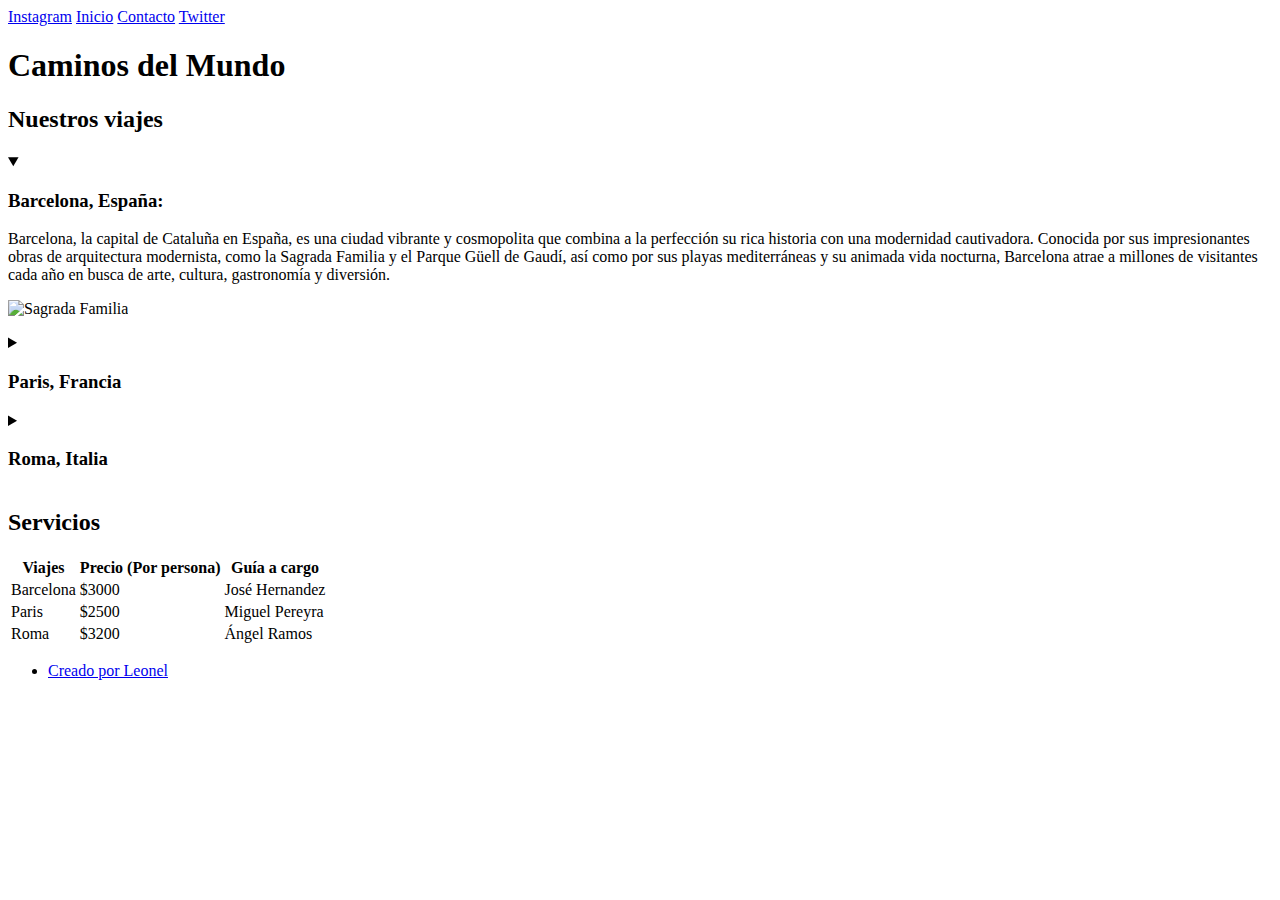
==== Proyecto 1 Web/Codigo/index.html @ 0823ace2 "Add files via upload" ====
<!DOCTYPE html>
<html lang="es">
<head>
    <meta charset="UTF-8">
    <meta name="viewport" content="width=device-width, initial-scale=1.0">
    <title>Caminos del Mundo</title>
    <link rel="stylesheet" href="styles.css"> 
    <link rel="icon" href="/Imagenes/Icono.png" type="image/x-icon">
    
</head>
<body>
    <header>
        <nav class="Links"> 
                <a class="elemento" target="_blank" rel="noreferer" href="https://www.instagram.com/flybondioficial/">Instagram</a>
                <a class="elemento" id="PagActual" href="index.html">Inicio</a>
                <a class="elemento" href="contacto.html">Contacto</a>
                <a class="elemento" target="_blank" rel="noreferer" href="https://twitter.com/flybondioficial?ref_src=twsrc%5Egoogle%7Ctwcamp%5Eserp%7Ctwgr%5Eauthor">Twitter</a> 
        </nav>
        <h1 class="Titulo">Caminos del Mundo </h1>
    </header>
        <section class="Viajes">
            <h2 class="Subtitulo">Nuestros viajes</h2>
            <article class="Paises">
                <details open>
                <summary><h3><strong>Barcelona, España:</strong></h3></Summary>
                <p>Barcelona, ​la capital de Cataluña en España, es una ciudad vibrante y cosmopolita que combina a la perfección su rica historia con una modernidad cautivadora. Conocida por sus impresionantes obras de arquitectura modernista, como la Sagrada Familia y el Parque Güell de Gaudí, así como por sus playas mediterráneas y su animada vida nocturna, Barcelona atrae a millones de visitantes cada año en busca de arte, cultura, gastronomía y diversión.</p>
                <p class="Monumentos"><img src="/Imagenes/SagradaFamilia.jpg" alt="Sagrada Familia"></p>
                </details>
            </article>
            <article class="Paises">
                <details>
                <summary><h3><strong>Paris, Francia</strong></h3></summary>
                <p>París, la capital de Francia, es una ciudad icónica conocida por su elegancia, historia y cultura. Con monumentos emblemáticos como la Torre Eiffel, el Louvre y la Catedral de Notre Dame, así como sus amplios bulevares y encantadores cafés, París es un destino que cautiva a visitantes de todo el mundo. Su rica oferta artística, gastronómica y de moda la convierte en una ciudad única y fascinante para explorar. </p>
                <p class="Monumentos"><img  src="/Imagenes/TorreEiffel.jpg" alt="Torre Eiffel"></p>
                </details>
            </article>
            <article class="Paises">
                <details>
                    <summary><h3><strong>Roma, Italia</strong></h3></summary>
                    <p>Roma, la capital de Italia, es una ciudad con una historia milenaria que se refleja en sus impresionantes ruinas y monumentos antiguos, como el Coliseo, el Foro Romano y el Panteón. Además de su legado histórico, Roma es famosa por su arte renacentista, sus plazas encantadoras como la Piazza Navona y la del Popolo, y su deliciosa gastronomía italiana. Con una mezcla única de pasado y presente, Roma es un destino imperdible para los amantes de la historia, el arte y la buena comida.</p>
                    <p class="Monumentos"><img src="/Imagenes/ColiseoRomano.jpg" alt="Coliseo Romano"> </p>
                </details>
            </article>
        </section>
        <section class="Servicios">
            <h2 class="Subtitulo">Servicios</h2>
            <table>
                <tr>
                  <th>Viajes</th>
                  <th>Precio (Por persona)</th>
                  <th>Guía a cargo</th>
                </tr>
                <tr>
                  <td>Barcelona</td>
                  <td>$3000</td>
                  <td>José Hernandez</td>
                </tr>
                <tr>
                  <td>Paris</td>
                  <td>$2500</td>
                  <td>Miguel Pereyra</td>
                </tr>
                <tr>
                  <td>Roma</td>
                  <td>$3200</td>
                  <td>Ángel Ramos</td>
                </tr>
                </tr>
              </table>
        </section>
    <footer>
        <div class="Enlaces">
            <ul>
            <li><a target="_blank" rel="noreferer" href="https://www.instagram.com/leo.suarezzz/">Creado por Leonel</a></li>
        </ul>
        </div>
    </footer>
</body>
</html>
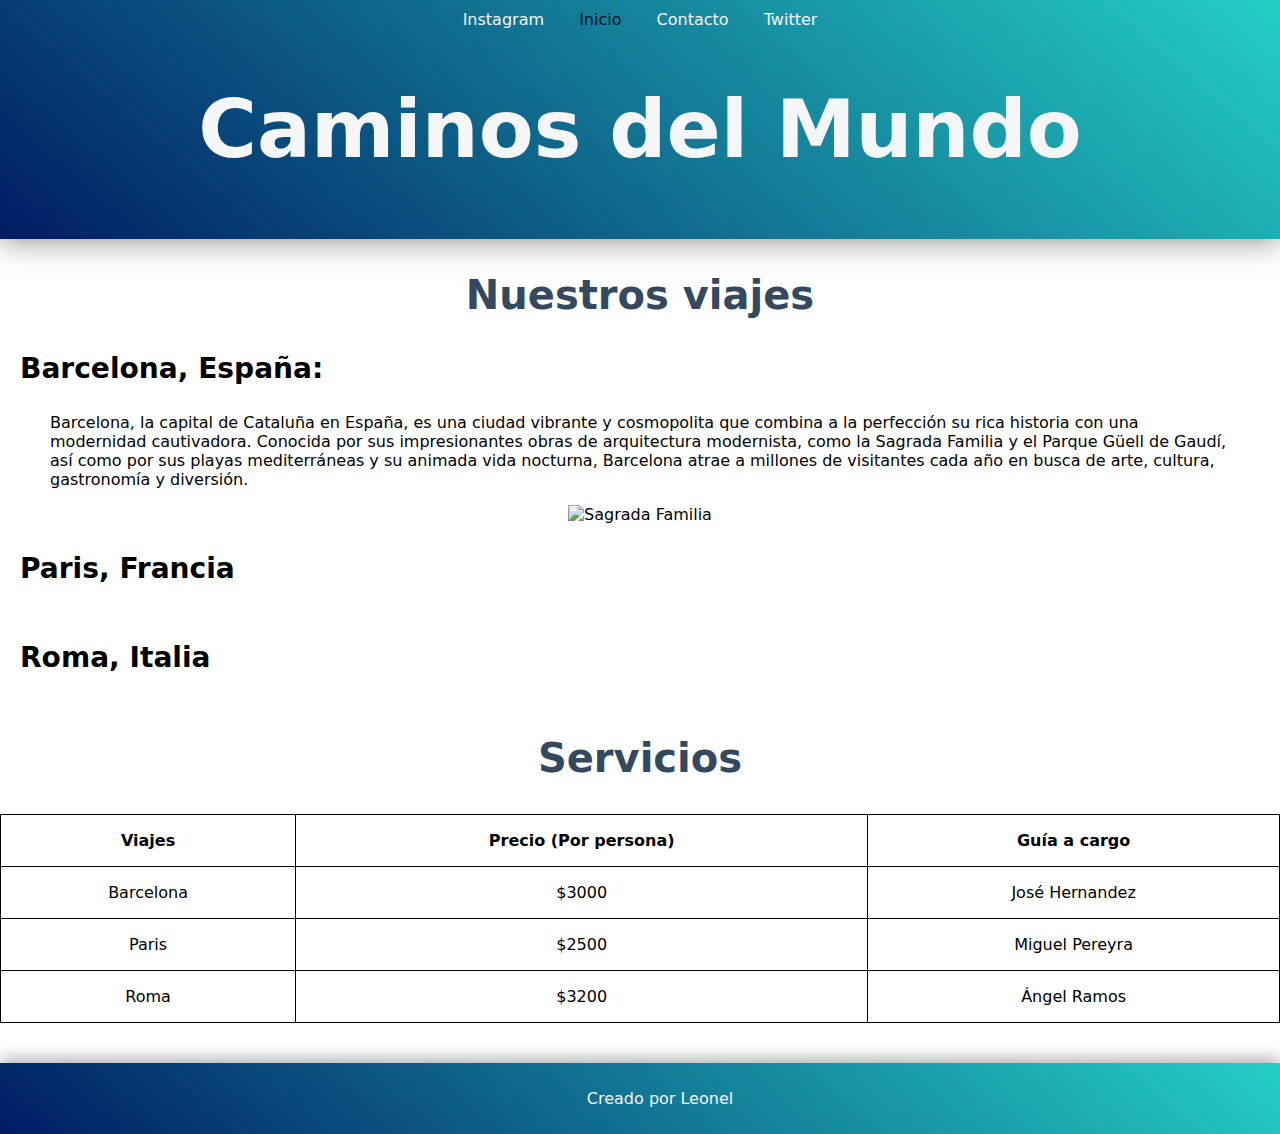
==== commit d049383f: "Update index.html" ====
--- a/Proyecto 1 Web/Codigo/index.html
+++ b/Proyecto 1 Web/Codigo/index.html
@@ -4,8 +4,8 @@
     <meta charset="UTF-8">
     <meta name="viewport" content="width=device-width, initial-scale=1.0">
     <title>Caminos del Mundo</title>
-    <link rel="stylesheet" href="styles.css"> 
-    <link rel="icon" href="/Imagenes/Icono.png" type="image/x-icon">
+    <link rel="stylesheet" href="./Styles.css"> 
+    <link rel="icon" href="./Imagenes/Icono.png" type="image/x-icon">
     
 </head>
 <body>
@@ -24,21 +24,21 @@
                 <details open>
                 <summary><h3><strong>Barcelona, España:</strong></h3></Summary>
                 <p>Barcelona, ​la capital de Cataluña en España, es una ciudad vibrante y cosmopolita que combina a la perfección su rica historia con una modernidad cautivadora. Conocida por sus impresionantes obras de arquitectura modernista, como la Sagrada Familia y el Parque Güell de Gaudí, así como por sus playas mediterráneas y su animada vida nocturna, Barcelona atrae a millones de visitantes cada año en busca de arte, cultura, gastronomía y diversión.</p>
-                <p class="Monumentos"><img src="/Imagenes/SagradaFamilia.jpg" alt="Sagrada Familia"></p>
+                <p class="Monumentos"><img src="./Imagenes/SagradaFamilia.jpg" alt="Sagrada Familia"></p>
                 </details>
             </article>
             <article class="Paises">
                 <details>
                 <summary><h3><strong>Paris, Francia</strong></h3></summary>
                 <p>París, la capital de Francia, es una ciudad icónica conocida por su elegancia, historia y cultura. Con monumentos emblemáticos como la Torre Eiffel, el Louvre y la Catedral de Notre Dame, así como sus amplios bulevares y encantadores cafés, París es un destino que cautiva a visitantes de todo el mundo. Su rica oferta artística, gastronómica y de moda la convierte en una ciudad única y fascinante para explorar. </p>
-                <p class="Monumentos"><img  src="/Imagenes/TorreEiffel.jpg" alt="Torre Eiffel"></p>
+                <p class="Monumentos"><img  src="./Imagenes/TorreEiffel.jpg" alt="Torre Eiffel"></p>
                 </details>
             </article>
             <article class="Paises">
                 <details>
                     <summary><h3><strong>Roma, Italia</strong></h3></summary>
                     <p>Roma, la capital de Italia, es una ciudad con una historia milenaria que se refleja en sus impresionantes ruinas y monumentos antiguos, como el Coliseo, el Foro Romano y el Panteón. Además de su legado histórico, Roma es famosa por su arte renacentista, sus plazas encantadoras como la Piazza Navona y la del Popolo, y su deliciosa gastronomía italiana. Con una mezcla única de pasado y presente, Roma es un destino imperdible para los amantes de la historia, el arte y la buena comida.</p>
-                    <p class="Monumentos"><img src="/Imagenes/ColiseoRomano.jpg" alt="Coliseo Romano"> </p>
+                    <p class="Monumentos"><img src="./Imagenes/ColiseoRomano.jpg" alt="Coliseo Romano"> </p>
                 </details>
             </article>
         </section>
@@ -76,4 +76,4 @@
         </div>
     </footer>
 </body>
-</html>+</html>
--- a/Proyecto 1 Web/Codigo/Styles.css
+++ b/Proyecto 1 Web/Codigo/Styles.css
@@ -0,0 +1,151 @@
+body {
+    width: 100%;
+    font-family: system-ui, -apple-system, BlinkMacSystemFont, 'Segoe UI', Roboto, Oxygen, Ubuntu, Cantarell, 'Open Sans', 'Helvetica Neue', sans-serif;
+    margin: auto;
+    padding: 0;
+    background: #fff;
+    display: flex;
+    flex-direction: column;
+    min-height: 100vh;
+}
+
+header {
+    background: linear-gradient(220.55deg, #24CFC5 0%, #001C63 100%);
+    width: auto;
+    color: #fff;
+    padding: 10px;
+    text-align: center;
+    box-shadow: 0px 0px 30px rgba(0, 0, 0, 0.5);
+}
+
+a {
+    color: rgb(244, 246, 247);
+    text-decoration: none;
+}
+
+a:hover {
+    color: rgb(3, 13, 31);
+}
+
+#PagActual{
+    color: rgb(3, 13, 31);
+}
+
+summary {
+    cursor: pointer;
+    display: block;
+    font-size: 24px;
+    font-weight: bold;
+}
+
+ul {
+    list-style-type: none;
+}
+
+h1 {
+    text-align: center;
+    color: rgb(244, 246, 247);
+    font-size: 80px;
+    user-select: none;
+}
+
+h2 {
+    text-align: center;
+    color: rgb(52, 73, 94);
+    font-size: 40px;
+    user-select: none;
+}
+
+footer {
+    background: linear-gradient(220.55deg, #24CFC5 0%, #001C63 100%);
+    color: #fff;
+    padding: 10px 0;
+    text-align: center;
+    margin-top: auto;
+    box-shadow: 0px -5px 15px rgba(0, 0, 0, 0.3);
+}
+
+.elemento {
+    margin: 15px;
+}
+
+img {
+    max-width: 100%;
+    height: auto;
+    box-align: center;
+}
+
+table {
+    border-collapse: collapse;
+    width: 100%;
+    padding: 15px;
+    margin-bottom: 40px;
+}
+
+td,
+th {
+    border: 1px solid #000;
+    text-align: center;
+    padding: 1em 1em;
+}
+
+p {
+    padding: 0 30px;
+}
+
+.Monumentos {
+    text-align: center;
+}
+
+.Paises {
+    padding: 0 20px;
+}
+
+.container {
+    width: 50%;
+    margin: auto;
+    margin-top: auto;
+    background-color: #fff;
+    padding: 10px 30px;
+    border-radius: 8px;
+    box-shadow: 0px 15px 35px rgba(0, 0, 0, 0.5);
+}
+
+.contacto-form {
+    margin-top: 20px;
+}
+
+.grupo-form {
+    margin-bottom: 20px;
+}
+
+.grupo-form label {
+    display: block;
+    margin-bottom: 5px;
+}
+
+input,
+textarea {
+    width: 100%;
+    padding: 8px;
+    border-radius: 4px;
+    border: 1px solid #ccc;
+}
+
+.grupo-form textarea {
+    height: 4em;
+    font-family: system-ui, -apple-system, BlinkMacSystemFont, 'Segoe UI', Roboto, Oxygen, Ubuntu, Cantarell, 'Open Sans', 'Helvetica Neue', sans-serif;
+}
+
+button {
+    padding: 10px 20px;
+    background-color: #001C63;
+    color: #fff;
+    border: none;
+    border-radius: 5px;
+    cursor: pointer;
+}
+
+button:hover {
+    background-color: #24CFC5;
+}
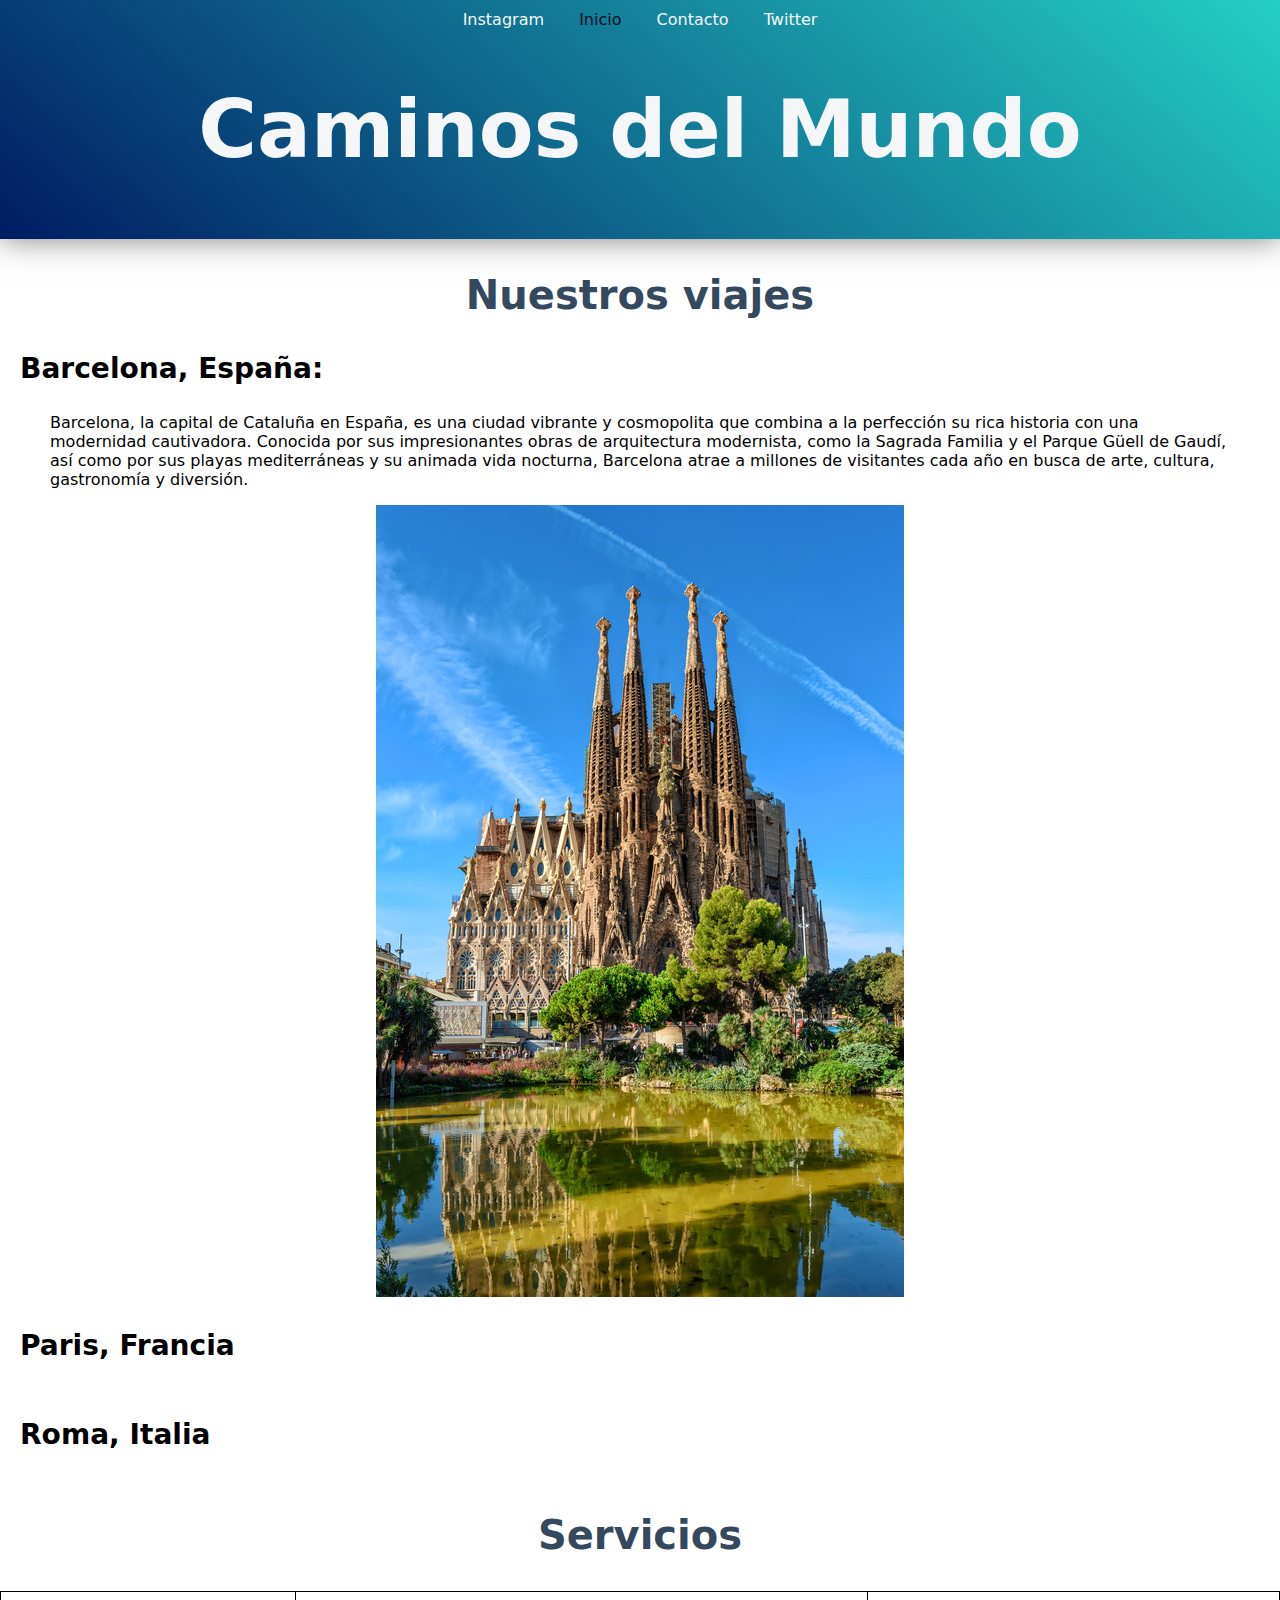
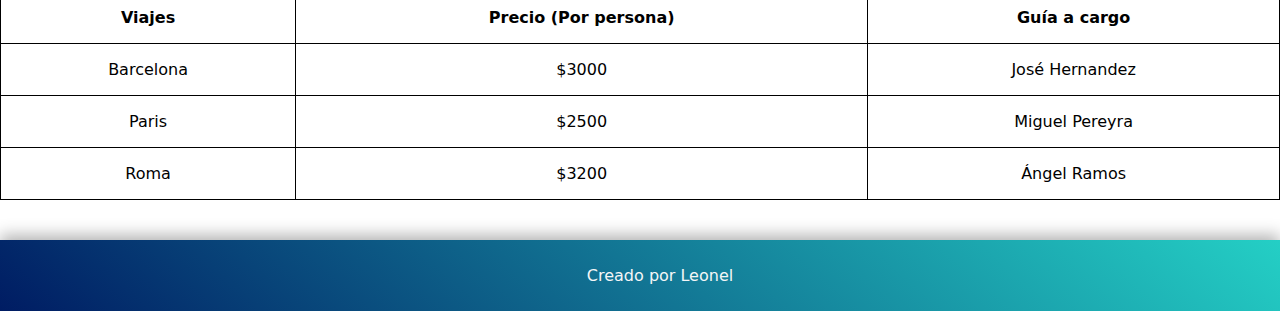
==== commit 9febb6fe: "Update index.html" ====
--- a/Proyecto 1 Web/Codigo/index.html
+++ b/Proyecto 1 Web/Codigo/index.html
@@ -24,21 +24,21 @@
                 <details open>
                 <summary><h3><strong>Barcelona, España:</strong></h3></Summary>
                 <p>Barcelona, ​la capital de Cataluña en España, es una ciudad vibrante y cosmopolita que combina a la perfección su rica historia con una modernidad cautivadora. Conocida por sus impresionantes obras de arquitectura modernista, como la Sagrada Familia y el Parque Güell de Gaudí, así como por sus playas mediterráneas y su animada vida nocturna, Barcelona atrae a millones de visitantes cada año en busca de arte, cultura, gastronomía y diversión.</p>
-                <p class="Monumentos"><img src="./Imagenes/SagradaFamilia.jpg" alt="Sagrada Familia"></p>
+                <p class="Monumentos"><img src="../Imagenes/SagradaFamilia.jpg" alt="Sagrada Familia"></p>
                 </details>
             </article>
             <article class="Paises">
                 <details>
                 <summary><h3><strong>Paris, Francia</strong></h3></summary>
                 <p>París, la capital de Francia, es una ciudad icónica conocida por su elegancia, historia y cultura. Con monumentos emblemáticos como la Torre Eiffel, el Louvre y la Catedral de Notre Dame, así como sus amplios bulevares y encantadores cafés, París es un destino que cautiva a visitantes de todo el mundo. Su rica oferta artística, gastronómica y de moda la convierte en una ciudad única y fascinante para explorar. </p>
-                <p class="Monumentos"><img  src="./Imagenes/TorreEiffel.jpg" alt="Torre Eiffel"></p>
+                <p class="Monumentos"><img  src="../Imagenes/TorreEiffel.jpg" alt="Torre Eiffel"></p>
                 </details>
             </article>
             <article class="Paises">
                 <details>
                     <summary><h3><strong>Roma, Italia</strong></h3></summary>
                     <p>Roma, la capital de Italia, es una ciudad con una historia milenaria que se refleja en sus impresionantes ruinas y monumentos antiguos, como el Coliseo, el Foro Romano y el Panteón. Además de su legado histórico, Roma es famosa por su arte renacentista, sus plazas encantadoras como la Piazza Navona y la del Popolo, y su deliciosa gastronomía italiana. Con una mezcla única de pasado y presente, Roma es un destino imperdible para los amantes de la historia, el arte y la buena comida.</p>
-                    <p class="Monumentos"><img src="./Imagenes/ColiseoRomano.jpg" alt="Coliseo Romano"> </p>
+                    <p class="Monumentos"><img src="../Imagenes/ColiseoRomano.jpg" alt="Coliseo Romano"> </p>
                 </details>
             </article>
         </section>
